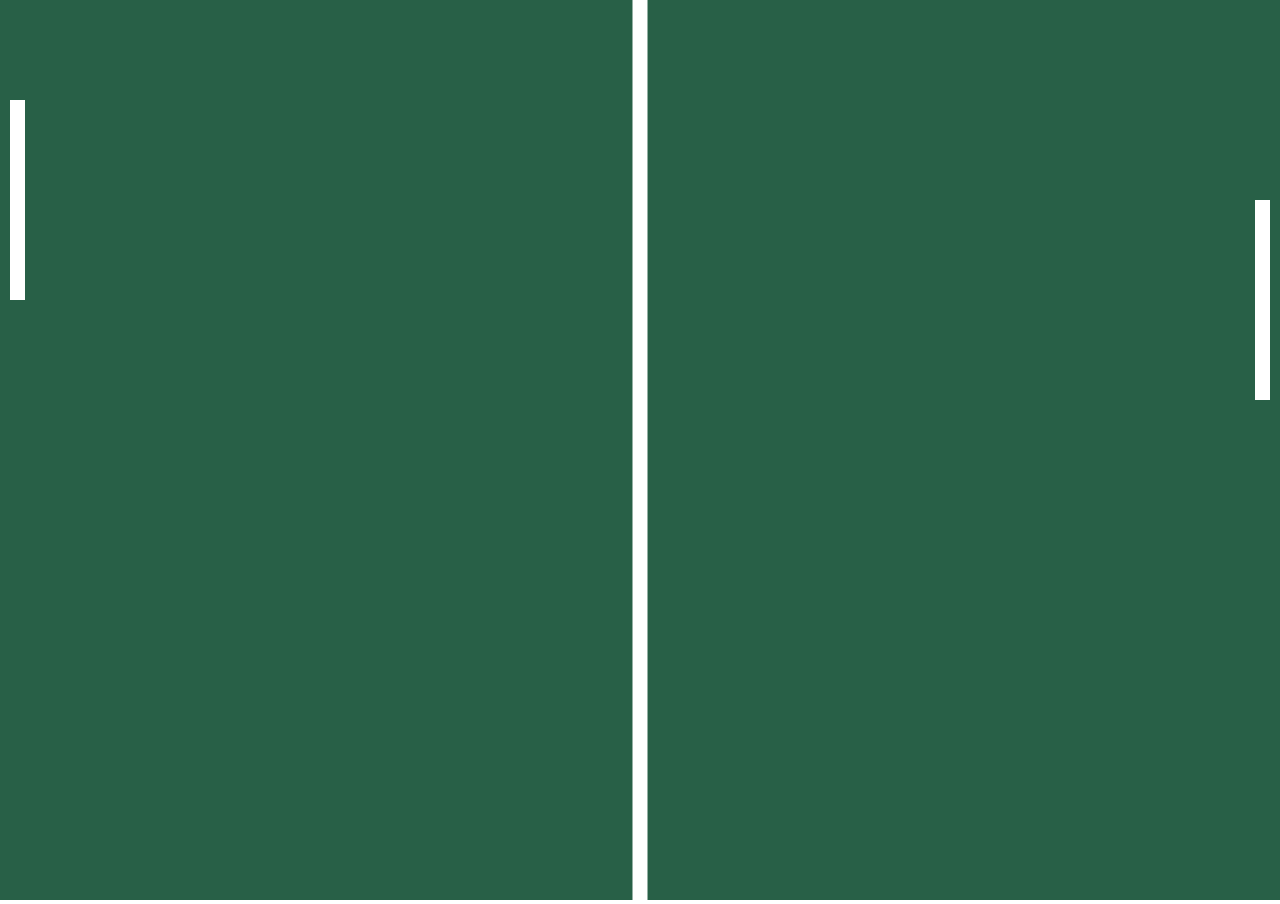
==== index.html @ d6f80a85 "Create index.html" ====
<!DOCTYPE html>
<html lang="en">
  <head>
    <meta charset="UTF-8" />
    <meta http-equiv="X-UA-Compatible" content="IE=edge" />
    <meta name="viewport" content="width=device-width, initial-scale=1.0" />
    <title>Jogo Ping-Pong</title>
    <style>
      * {
        overflow: hidden;
        margin: 0;
        padding: 0;
      }
    </style>
  </head>
  <body>
    <canvas></canvas>
    <script>
      const canvasEl = document.querySelector("canvas"),
        canvasCtx = canvasEl.getContext("2d")

      const lineWidth = 15

      function setup() {
        canvasEl.width = canvasCtx.width = window.innerWidth
        canvasEl.height = canvasCtx.height = window.innerHeight
      }

      function draw() {
        // desenha o campo
        canvasCtx.fillStyle = "#286047"
        canvasCtx.fillRect(0, 0, window.innerWidth, window.innerHeight)

        canvasCtx.fillStyle = "#ffffff"

        // desenha linha central
        canvasCtx.fillRect(
          window.innerWidth / 2 - lineWidth / 2,
          0,
          lineWidth,
          window.innerHeight
        )

        // desenha a raquete esquerda
        canvasCtx.fillRect(10, 100, lineWidth, 200)

        // desenha a raquete direita
        canvasCtx.fillRect(
          window.innerWidth - lineWidth - 10,
          200,
          lineWidth,
          200
        )
      }

      setup()
      draw()
    </script>
  </body>
</html>
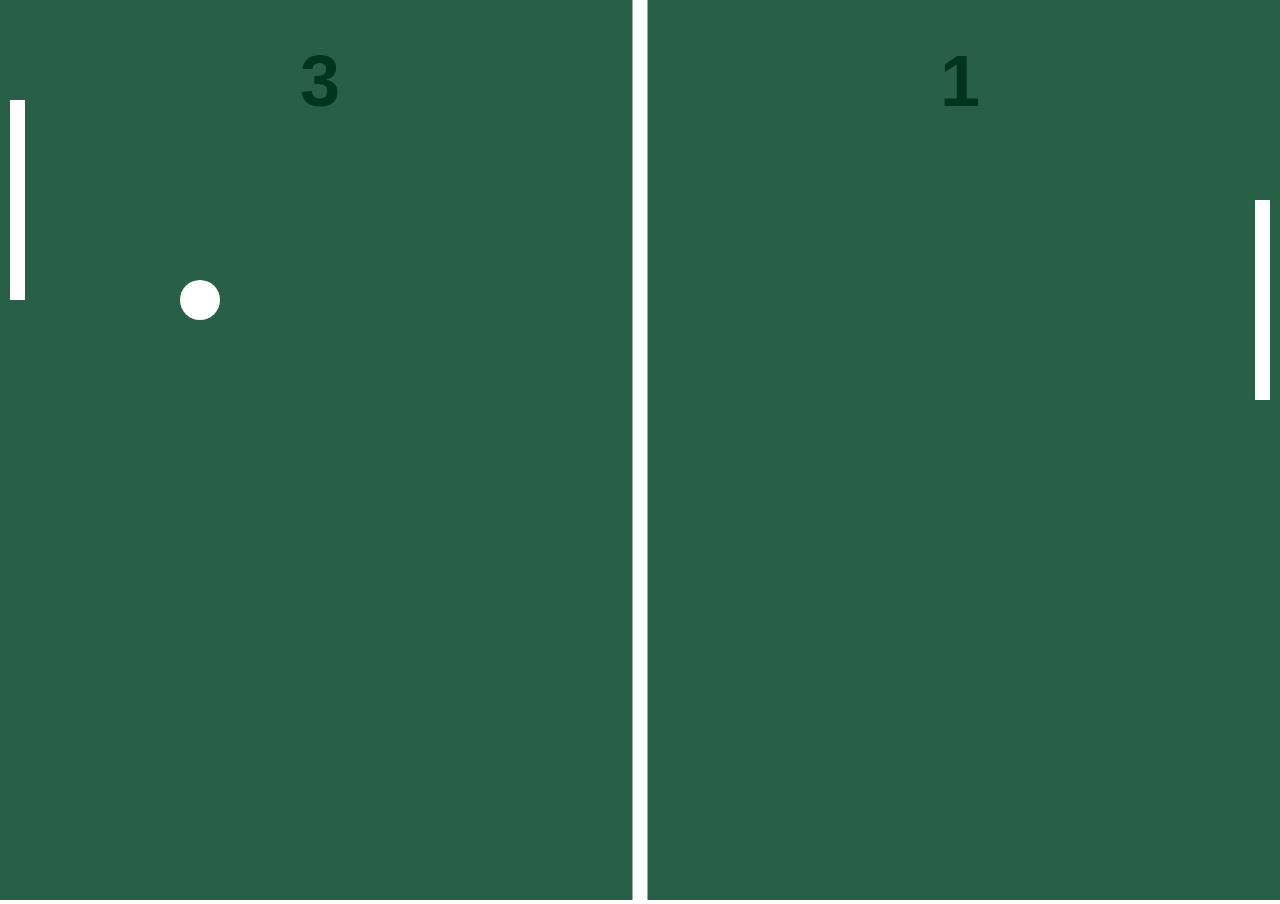
==== commit 3224bdd8: "Update index.html" ====
--- a/index.html
+++ b/index.html
@@ -51,6 +51,23 @@
           lineWidth,
           200
         )
+
+        // desenha a bolinha
+        canvasCtx.beginPath()
+        canvasCtx.arc(200, 300, 20, 0, 2*Math.PI, false)
+        canvasCtx.fill()
+
+        // desenhando o placar
+        canvasCtx.font = "bold 72px Arial"
+        canvasCtx.textAlign = "center"
+        canvasCtx.textBaseline ="top"
+        canvasCtx.fillStyle = "#01341D"
+        canvasCtx.fillText("3", window.innerWidth / 4, 50)
+        canvasCtx.fillText(
+          "1",
+          window.innerWidth / 4 + window.innerWidth / 2,
+          50
+          )
       }
 
       setup()
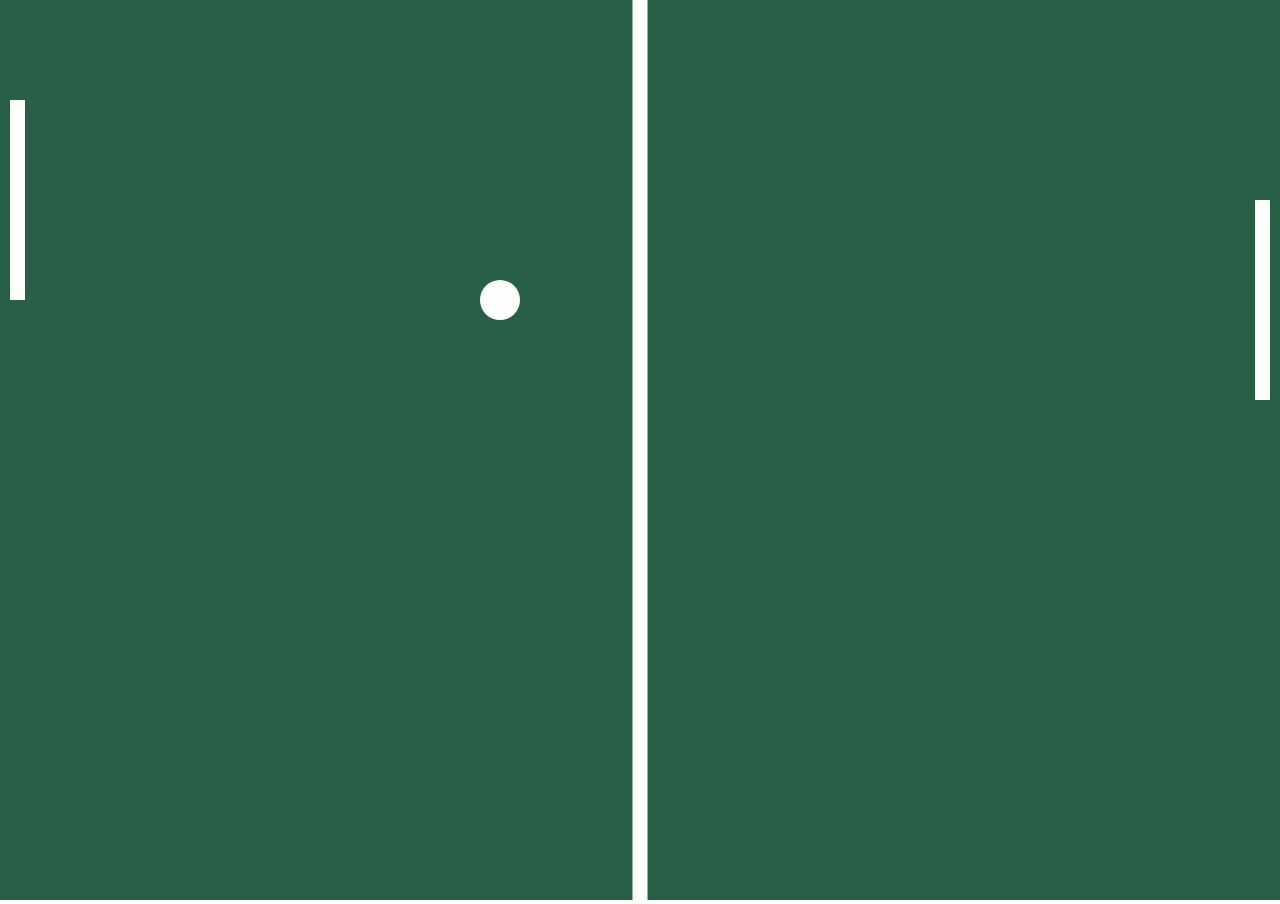
==== commit 07a65077: "Update index.html" ====
--- a/index.html
+++ b/index.html
@@ -54,20 +54,8 @@
 
         // desenha a bolinha
         canvasCtx.beginPath()
-        canvasCtx.arc(200, 300, 20, 0, 2*Math.PI, false)
+        canvasCtx.arc(500, 300, 20, 0, 2 * Math.PI, false)
         canvasCtx.fill()
-
-        // desenhando o placar
-        canvasCtx.font = "bold 72px Arial"
-        canvasCtx.textAlign = "center"
-        canvasCtx.textBaseline ="top"
-        canvasCtx.fillStyle = "#01341D"
-        canvasCtx.fillText("3", window.innerWidth / 4, 50)
-        canvasCtx.fillText(
-          "1",
-          window.innerWidth / 4 + window.innerWidth / 2,
-          50
-          )
       }
 
       setup()
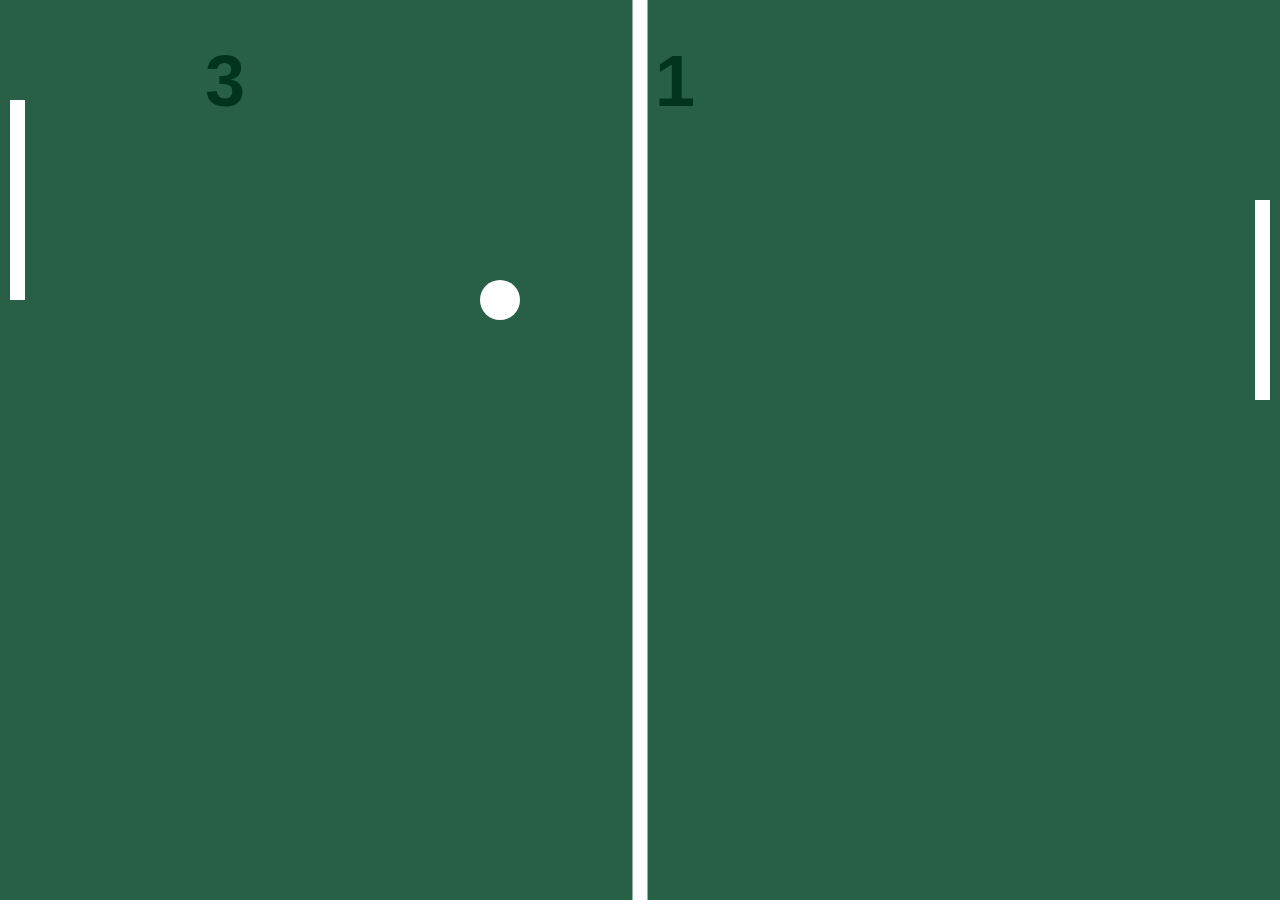
==== commit a5dac6a1: "Update index.html" ====
--- a/index.html
+++ b/index.html
@@ -56,6 +56,14 @@
         canvasCtx.beginPath()
         canvasCtx.arc(500, 300, 20, 0, 2 * Math.PI, false)
         canvasCtx.fill()
+
+        // desenha o placar
+        canvasCtx.font = "bold 72px Arial"
+        canvasCtx.textAlign = "center"
+        canvasCtx.textBaseline ="top"
+        canvasCtx.fillStyle = "#01341D"
+        canvasCtx.fillText("3", window.innerHeight / 4, 50)
+        canvasCtx.fillText("1", window.innerHeight / 4 + window.innerHeight / 2, 50)
       }
 
       setup()
